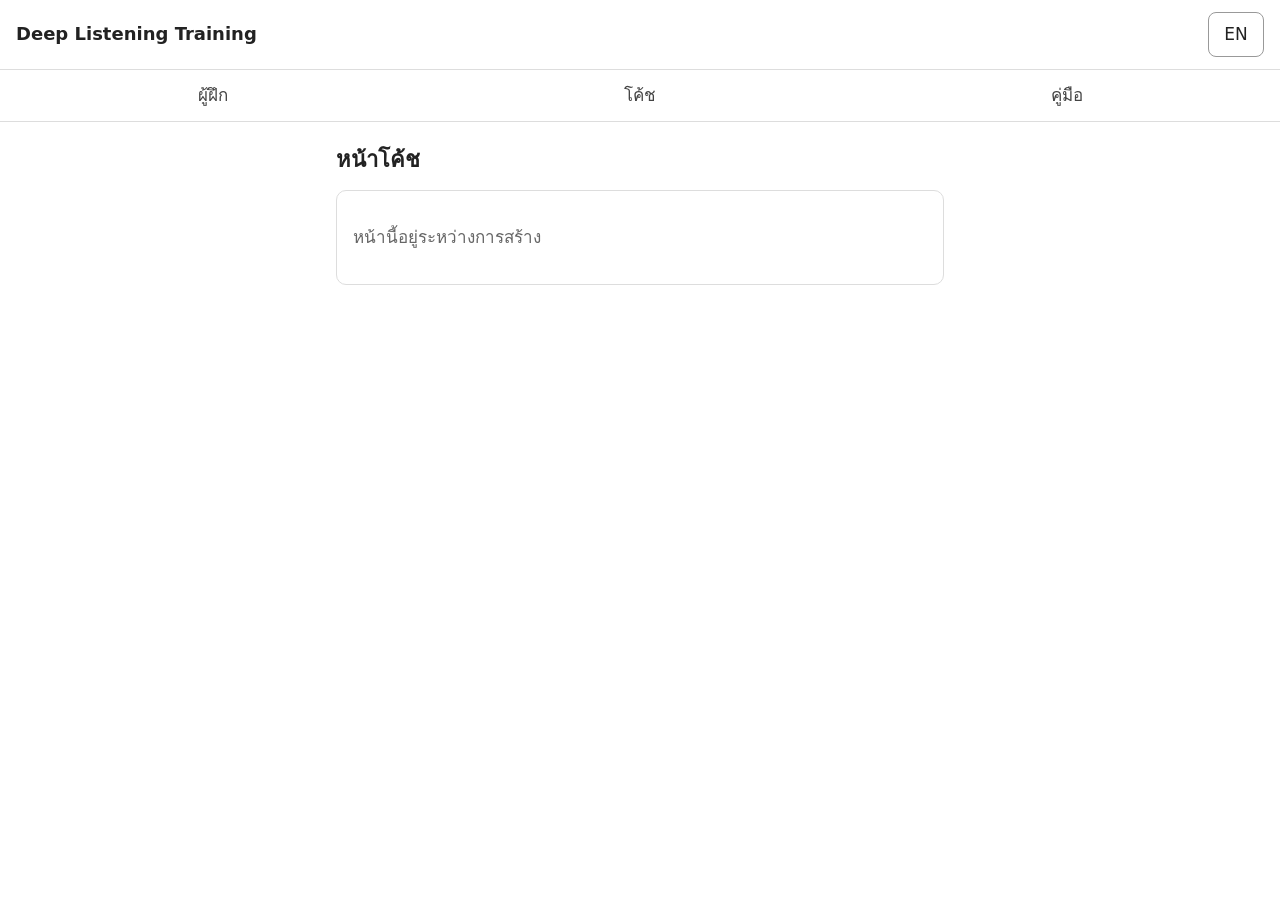
==== coach.html @ e5e3aa0d "Add files via upload" ====
<!doctype html>
<html lang="th">
<head>
  <meta charset="utf-8">
  <meta name="viewport" content="width=device-width, initial-scale=1">
  <title>Deep Listening Training - Coach</title>
  <link rel="stylesheet" href="style.css">
</head>
<body>
  <header class="topbar">
    <h1 class="brand" data-i18n="appName">Deep Listening Training</h1>
    <button id="langToggle" class="lang-toggle" type="button" data-i18n="langButton" data-i18n-label="langLabel">EN</button>
  </header>

  <nav class="nav">
    <a href="index.html" data-i18n="navParticipant">ผู้ฝึก</a>
    <a href="coach.html" data-i18n="navCoach">โค้ช</a>
    <a href="manual.html" data-i18n="navManual">คู่มือ</a>
  </nav>

  <main>
    <h2 data-i18n="coachTitle">หน้าโค้ช</h2>
    <!-- คำสั่งที่ 2 จะสร้างเนื้อหาหน้านี้ -->
    <div class="card">
      <p class="muted" data-i18n="placeholder">หน้านี้อยู่ระหว่างการสร้าง</p>
    </div>
  </main>

  <script src="app.js"></script>
</body>
</html>
---- style.css ----
/* Deep Listening Training - โครงร่าง (ยังไม่ออกแบบสี/ฟอนต์) */

* { box-sizing: border-box; }

html { -webkit-text-size-adjust: 100%; }

body {
  margin: 0;
  font-family: system-ui, -apple-system, "Segoe UI", "Noto Sans Thai", "Sarabun", sans-serif;
  font-size: 17px;
  line-height: 1.6;
  color: #222;
  background: #fff;
}

.topbar {
  display: flex;
  align-items: center;
  justify-content: space-between;
  gap: 12px;
  padding: 12px 16px;
  border-bottom: 1px solid #ddd;
}

.brand {
  margin: 0;
  font-size: 18px;
  font-weight: 600;
}

.lang-toggle {
  min-width: 56px;
  min-height: 44px;
  padding: 8px 14px;
  font: inherit;
  color: inherit;
  background: #fff;
  border: 1px solid #999;
  border-radius: 8px;
  cursor: pointer;
}

.nav {
  display: flex;
  border-bottom: 1px solid #ddd;
}

.nav a {
  flex: 1;
  padding: 12px 8px;
  min-height: 44px;
  text-align: center;
  text-decoration: none;
  color: #444;
}

.nav a[aria-current="page"] {
  color: #000;
  font-weight: 600;
  border-bottom: 3px solid #222;
}

main {
  max-width: 640px;
  margin: 0 auto;
  padding: 20px 16px 48px;
}

h2 { margin: 0 0 12px; font-size: 22px; }

.card {
  padding: 16px;
  border: 1px solid #ddd;
  border-radius: 10px;
  margin-bottom: 16px;
}

button, input, select, textarea {
  font: inherit;
}

.btn {
  display: inline-block;
  min-height: 48px;
  padding: 10px 18px;
  color: #fff;
  background: #222;
  border: 0;
  border-radius: 8px;
  cursor: pointer;
}

.btn.secondary {
  color: #222;
  background: #fff;
  border: 1px solid #999;
}

input[type="text"], input[type="time"], input[type="password"], textarea {
  width: 100%;
  min-height: 48px;
  padding: 10px 12px;
  border: 1px solid #999;
  border-radius: 8px;
}

.muted { color: #666; }

:focus-visible { outline: 3px solid #555; outline-offset: 2px; }
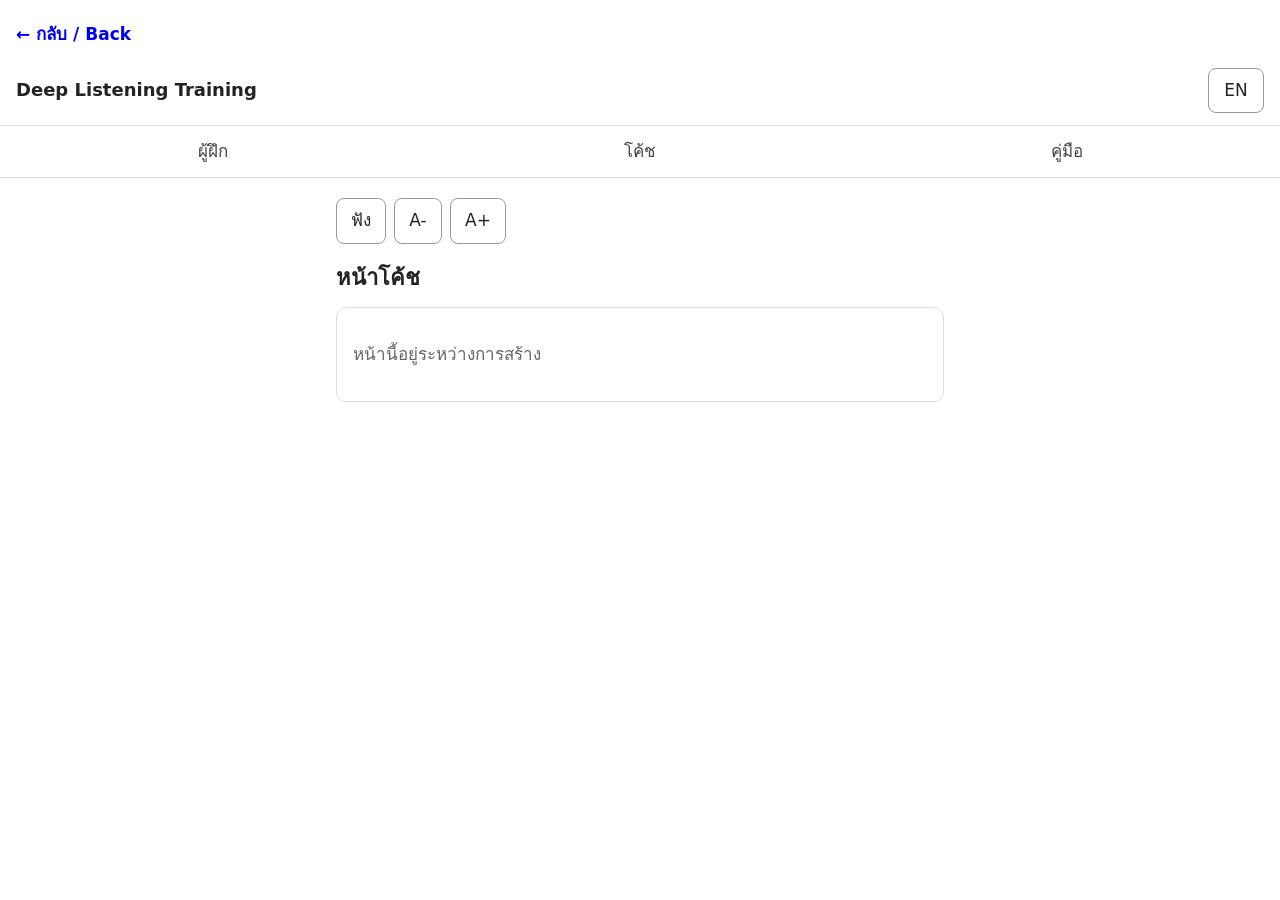
==== commit 30c02373: "Coach page: back link to trial page Co-Authored-By: Claude Sonnet 5.5 <noreply@anthropic.com> Claud" ====
--- a/coach.html
+++ b/coach.html
@@ -7,6 +7,7 @@
   <link rel="stylesheet" href="style.css">
 </head>
 <body>
+  <p style="margin:12px 16px 0"><a href="trial.html" style="display:inline-block;min-height:44px;line-height:44px;font-weight:600;text-decoration:none">← กลับ / Back</a></p>
   <header class="topbar">
     <h1 class="brand" data-i18n="appName">Deep Listening Training</h1>
     <button id="langToggle" class="lang-toggle" type="button" data-i18n="langButton" data-i18n-label="langLabel">EN</button>
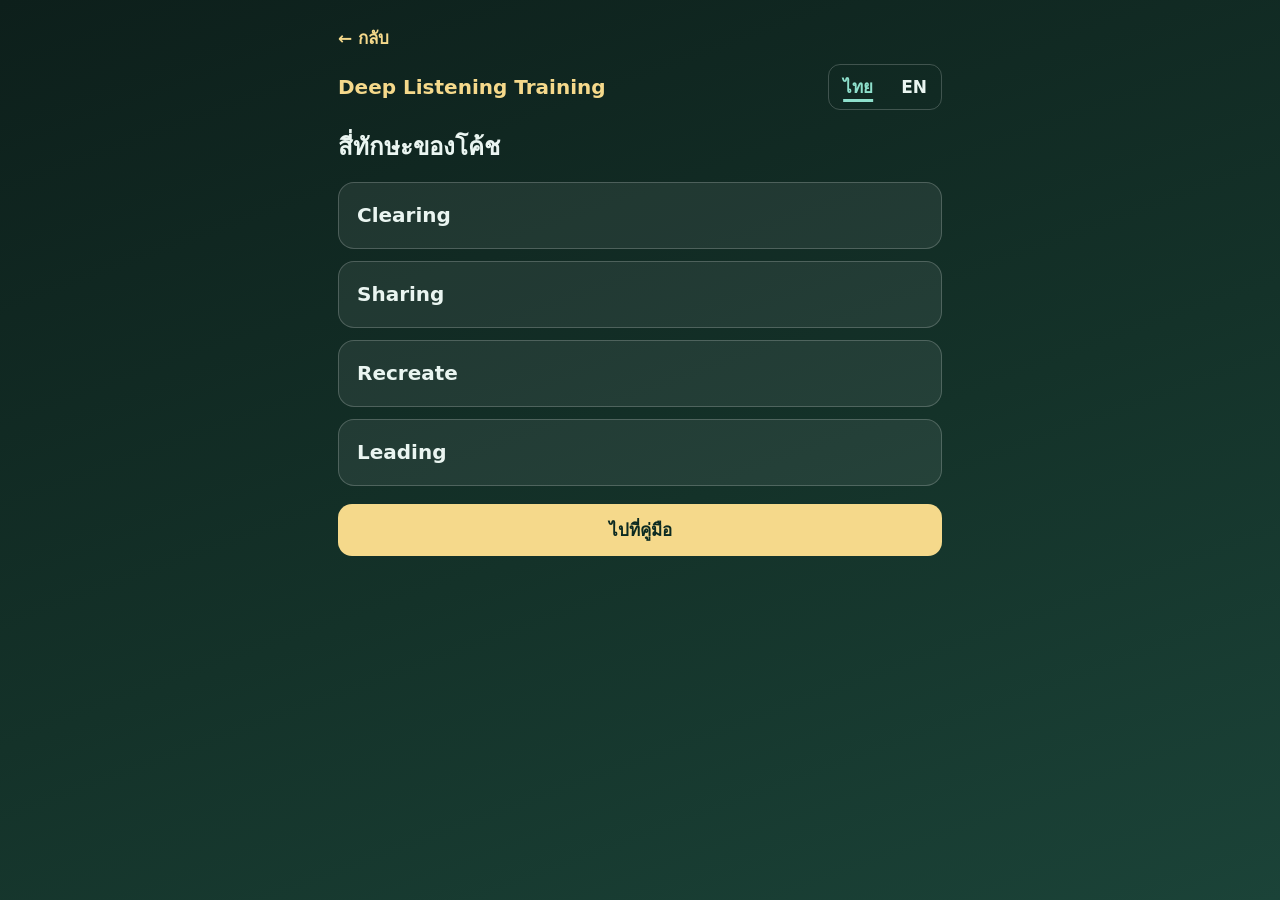
==== commit ae26206e: "Coach page: green/gold theme, four coach skills, link to manual Co-Authored-By: Claude Sonnet 5.5 <n" ====
--- a/coach.html
+++ b/coach.html
@@ -4,29 +4,54 @@
   <meta charset="utf-8">
   <meta name="viewport" content="width=device-width, initial-scale=1">
   <title>Deep Listening Training - Coach</title>
-  <link rel="stylesheet" href="style.css">
+  <style>
+    :root { --ink: #EAF5F1; --mut: #A9C5BD; --gold: #F5D98B; --on: #0B2A22; --line: rgba(255,255,255,.2); --card: rgba(255,255,255,.07); }
+    * { box-sizing: border-box; }
+    body { margin: 0; min-height: 100vh; background: linear-gradient(160deg, #0d1f1b 0%, #143229 55%, #1b4338 100%) fixed; color: var(--ink); font: 17px/1.65 'Noto Sans Thai', system-ui, -apple-system, 'Segoe UI', sans-serif; }
+    .wrap { max-width: 640px; margin: 0 auto; padding: 16px 18px 40px; }
+    .back { display: inline-block; min-height: 44px; line-height: 44px; font-weight: 600; text-decoration: none; color: var(--gold); }
+    .top { display: flex; align-items: center; justify-content: space-between; gap: 12px; margin: 4px 0 18px; }
+    .brand { margin: 0; font-size: 20px; font-weight: 700; color: var(--gold); }
+    .seg { display: inline-flex; border: 1px solid var(--line); border-radius: 12px; overflow: hidden; }
+    .seg button { min-height: 44px; min-width: 52px; padding: 0 14px; border: 0; background: transparent; color: var(--ink); font: inherit; font-weight: 600; cursor: pointer; }
+    .seg button.on { background: none; color: #8EE0CC; text-decoration: underline; text-decoration-thickness: 3px; text-underline-offset: 6px; }
+    h2 { margin: 8px 0 14px; font-size: 24px; }
+    .skill { margin: 0 0 12px; padding: 16px 18px; border: 1px solid var(--line); border-radius: 16px; background: var(--card); font-size: 20px; font-weight: 600; }
+    .btn { display: block; width: 100%; min-height: 52px; margin-top: 18px; padding: 10px 18px; border: 0; border-radius: 14px; background: var(--gold); color: var(--on); font: inherit; font-weight: 700; text-align: center; text-decoration: none; line-height: 32px; }
+    :focus-visible { outline: 3px solid #8EE0CC; outline-offset: 2px; }
+  </style>
 </head>
 <body>
-  <p style="margin:12px 16px 0"><a href="trial.html" style="display:inline-block;min-height:44px;line-height:44px;font-weight:600;text-decoration:none">← กลับ / Back</a></p>
-  <header class="topbar">
-    <h1 class="brand" data-i18n="appName">Deep Listening Training</h1>
-    <button id="langToggle" class="lang-toggle" type="button" data-i18n="langButton" data-i18n-label="langLabel">EN</button>
-  </header>
-
-  <nav class="nav">
-    <a href="index.html" data-i18n="navParticipant">ผู้ฝึก</a>
-    <a href="coach.html" data-i18n="navCoach">โค้ช</a>
-    <a href="manual.html" data-i18n="navManual">คู่มือ</a>
-  </nav>
-
-  <main>
-    <h2 data-i18n="coachTitle">หน้าโค้ช</h2>
-    <!-- คำสั่งที่ 2 จะสร้างเนื้อหาหน้านี้ -->
-    <div class="card">
-      <p class="muted" data-i18n="placeholder">หน้านี้อยู่ระหว่างการสร้าง</p>
+  <div class="wrap">
+    <a class="back" href="trial.html" data-th="← กลับ" data-en="← Back">← กลับ</a>
+    <div class="top">
+      <h1 class="brand" translate="no">Deep Listening Training</h1>
+      <div class="seg" role="group" aria-label="Language">
+        <button type="button" data-l="th">ไทย</button>
+        <button type="button" data-l="en">EN</button>
+      </div>
     </div>
-  </main>
-
-  <script src="app.js"></script>
+    <h2 data-th="สี่ทักษะของโค้ช" data-en="Four coach skills">สี่ทักษะของโค้ช</h2>
+    <p class="skill" translate="no">Clearing</p>
+    <p class="skill" translate="no">Sharing</p>
+    <p class="skill" translate="no">Recreate</p>
+    <p class="skill" translate="no">Leading</p>
+    <a class="btn" href="manual.html" data-th="ไปที่คู่มือ" data-en="Go to the manual">ไปที่คู่มือ</a>
+  </div>
+  <script>
+    (function () {
+      var lang = 'th';
+      try { lang = localStorage.getItem('dl_lang') === 'en' ? 'en' : 'th'; } catch (e) {}
+      function apply() {
+        document.documentElement.lang = lang;
+        Array.prototype.forEach.call(document.querySelectorAll('[data-th]'), function (n) { n.textContent = n.getAttribute('data-' + lang); });
+        Array.prototype.forEach.call(document.querySelectorAll('.seg button'), function (b) { b.classList.toggle('on', b.getAttribute('data-l') === lang); });
+      }
+      Array.prototype.forEach.call(document.querySelectorAll('.seg button'), function (b) {
+        b.addEventListener('click', function () { lang = b.getAttribute('data-l'); try { localStorage.setItem('dl_lang', lang); } catch (e) {} apply(); });
+      });
+      apply();
+    })();
+  </script>
 </body>
 </html>
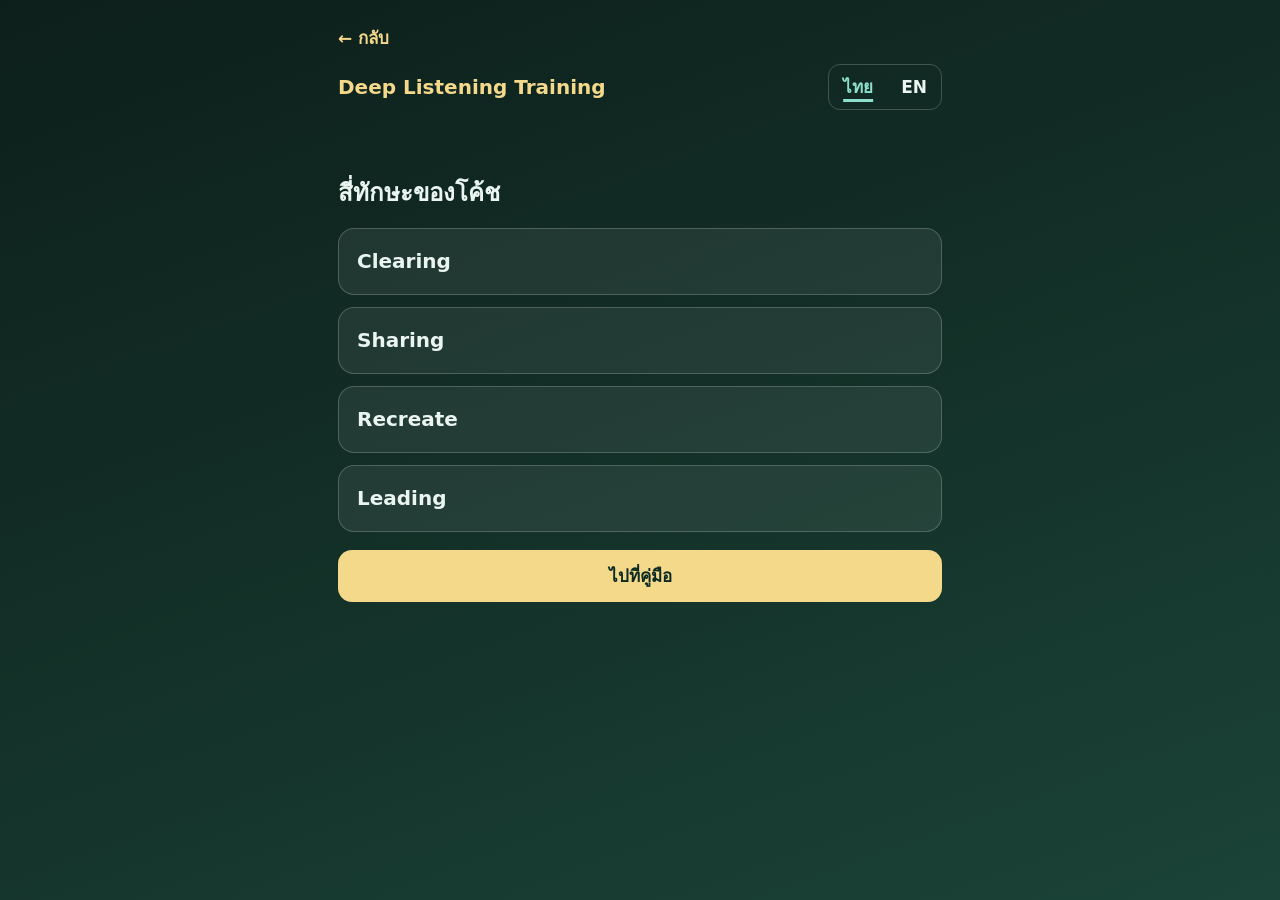
==== commit d55f6d27: "Coach page: add Google Translate language dropdown Co-Authored-By: Claude Sonnet 5.5 <noreply@anthro" ====
--- a/coach.html
+++ b/coach.html
@@ -19,6 +19,13 @@
     .skill { margin: 0 0 12px; padding: 16px 18px; border: 1px solid var(--line); border-radius: 16px; background: var(--card); font-size: 20px; font-weight: 600; }
     .btn { display: block; width: 100%; min-height: 52px; margin-top: 18px; padding: 10px 18px; border: 0; border-radius: 14px; background: var(--gold); color: var(--on); font: inherit; font-weight: 700; text-align: center; text-decoration: none; line-height: 32px; }
     :focus-visible { outline: 3px solid #8EE0CC; outline-offset: 2px; }
+    .gt { margin: 0 0 14px; min-height: 32px; }
+    .gt .goog-te-gadget { font-size: 0 !important; }
+    .gt select.goog-te-combo { width: 100%; min-height: 44px; padding: 0 10px; border: 1px solid rgba(255,255,255,.2); border-radius: 12px; background: #143229; color: #EAF5F1; font: inherit; font-size: 16px; margin: 0; }
+    iframe.skiptranslate, .goog-te-banner-frame { display: none !important; }
+    body { top: 0 !important; }
+    #goog-gt-tt, .goog-tooltip, .goog-tooltip:hover { display: none !important; }
+    .goog-text-highlight { background: none !important; box-shadow: none !important; }
   </style>
 </head>
 <body>
@@ -31,6 +38,7 @@
         <button type="button" data-l="en">EN</button>
       </div>
     </div>
+    <div id="gtEl" class="gt" translate="no"></div>
     <h2 data-th="สี่ทักษะของโค้ช" data-en="Four coach skills">สี่ทักษะของโค้ช</h2>
     <p class="skill" translate="no">Clearing</p>
     <p class="skill" translate="no">Sharing</p>
@@ -53,5 +61,28 @@
       apply();
     })();
   </script>
+  <script>
+    function googleTranslateElementInit() {
+      try { new google.translate.TranslateElement({ pageLanguage: 'th', autoDisplay: false }, 'gtEl'); } catch (e) {}
+    }
+  </script>
+  <script>
+    (function () {
+      var m = document.cookie.match(/(?:^|;\s*)googtrans=([^;]*)/), g = '';
+      if (m) { var p = decodeURIComponent(m[1]).split('/'); g = p[p.length - 1] || ''; }
+      var hl = (g && g !== 'th') ? g : ((navigator.language || 'th').split('-')[0] || 'th');
+      var sc = document.createElement('script');
+      sc.src = 'https://translate.google.com/translate_a/element.js?cb=googleTranslateElementInit&hl=' + encodeURIComponent(hl);
+      sc.async = true; document.head.appendChild(sc);
+      Array.prototype.forEach.call(document.querySelectorAll('.seg button'), function (b) {
+        b.addEventListener('click', function () {
+          if (/googtrans=/.test(document.cookie)) {
+            ['/', '/;domain=' + location.hostname, '/;domain=.' + location.hostname].forEach(function (q) { document.cookie = 'googtrans=;expires=Thu, 01 Jan 1970 00:00:00 GMT;path=' + q; });
+            location.reload();
+          }
+        });
+      });
+    })();
+  </script>
 </body>
 </html>
